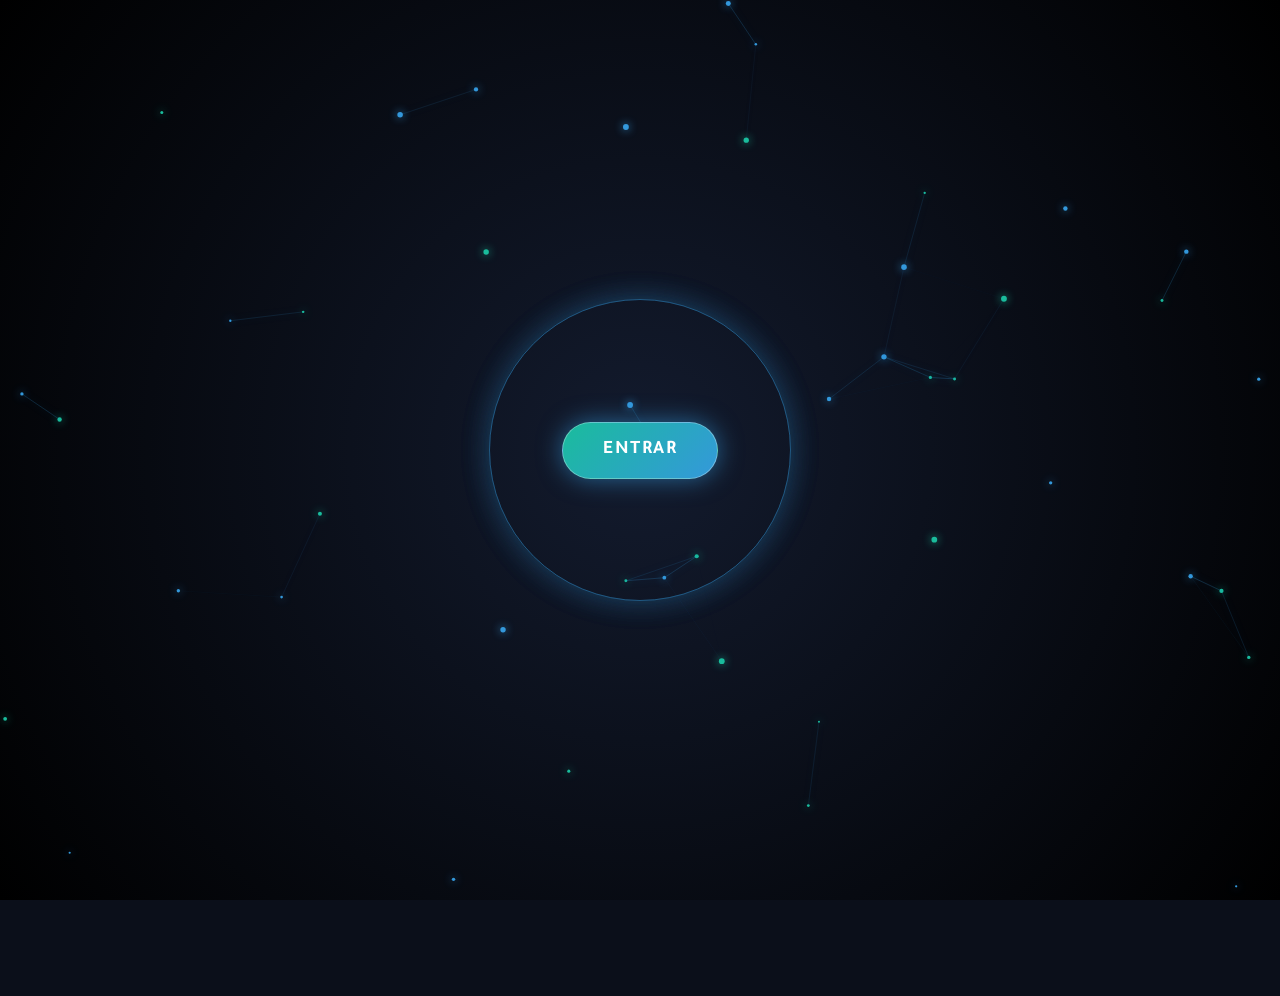
==== BlueAzulito.html @ 7e658bba "Create BlueAzulito.html" ====
<!DOCTYPE html>
<html lang="es">
<head>
<meta charset="UTF-8" />
<meta name="viewport" content="width=device-width, initial-scale=1.0" />
<title>BLue azulito</title>
<link href="https://fonts.googleapis.com/css2?family=Tajawal:wght@400;700&display=swap" rel="stylesheet">
<link rel="stylesheet" href="https://cdnjs.cloudflare.com/ajax/libs/font-awesome/6.4.0/css/all.min.css"/>

<style>
:root {
  --pure-white: #ffffff;
  --white-glow: rgba(255, 255, 255, 0.6);
}

body {
  background: #0b0f1a;
  color: #fff;
  font-family: 'Tajawal', sans-serif;
  display: flex;
  justify-content: center;
  flex-direction: column;
  align-items: center;
  min-height: 100vh;
  padding: 40px;
  direction: ltr; 
  overflow-x: hidden;
  position: relative;
  cursor: default;
}

/* --- CANVAS PARA LOS RAYOS DEL CURSOR (FINOS Y DINÁMICOS) --- */
#cursor-lightning-canvas {
  position: fixed;
  inset: 0;
  z-index: 9999;
  pointer-events: none;
  mix-blend-mode: screen;
}

/* --- FONDO SÚPER VISIBLE: CUADRÍCULA LÁSER Y RAYOS LUMINOSOS --- */
.main-bg-effects {
  position: fixed;
  inset: 0;
  z-index: -1;
  pointer-events: none;
  background: radial-gradient(circle at center, #0f172a 0%, #070a12 100%);
  overflow: hidden;
}

/* Rejilla futurista con perspectiva animada */
.laser-grid {
  position: absolute;
  width: 200%;
  height: 200%;
  top: -50%;
  left: -50%;
  background-image: 
    linear-gradient(to right, rgba(52, 152, 219, 0.15) 1px, transparent 1px),
    linear-gradient(to bottom, rgba(26, 188, 156, 0.15) 1px, transparent 1px);
  background-size: 60px 60px;
  transform: perspective(500px) rotateX(60deg);
  animation: gridMove 15s linear infinite;
}

@keyframes gridMove {
  0% {
    background-position: 0 0;
  }
  100% {
    background-position: 0 60px;
  }
}

/* Rayos de luz deslizantes muy visibles */
.light-beam {
  position: absolute;
  width: 100%;
  height: 4px;
  background: linear-gradient(90deg, transparent, #3498db, #1abc9c, transparent);
  box-shadow: 0 0 20px #3498db, 0 0 40px #1abc9c;
  opacity: 0.7;
  animation: beamSlide 6s ease-in-out infinite;
}

.beam-1 {
  top: 20%;
  animation-delay: 0s;
}

.beam-2 {
  top: 75%;
  animation-delay: 3s;
  background: linear-gradient(90deg, transparent, #1abc9c, #3498db, transparent);
}

@keyframes beamSlide {
  0% {
    transform: translateX(-100%);
    opacity: 0;
  }
  50% {
    opacity: 0.9;
  }
  100% {
    transform: translateX(100%);
    opacity: 0;
  }
}

/* Pantalla de Inicio / Overlay con partículas y efecto de pulso radial */
#start-screen {
  position: fixed;
  inset: 0;
  background: radial-gradient(circle at center, #131b2e 0%, #000000 100%);
  z-index: 99999;
  display: flex;
  flex-direction: column;
  align-items: center;
  justify-content: center;
  transition: opacity 0.8s ease-in-out;
  overflow: hidden;
}

/* Efecto de ondas de luz expansivas de fondo */
.pulse-ring {
  position: absolute;
  width: 300px;
  height: 300px;
  border-radius: 50%;
  border: 1px solid rgba(52, 152, 219, 0.3);
  box-shadow: 0 0 30px rgba(52, 152, 219, 0.2);
  animation: pulseWave 4s infinite linear;
  pointer-events: none;
}

.pulse-ring:nth-child(2) {
  animation-delay: 2s;
}

@keyframes pulseWave {
  0% {
    transform: scale(0.2);
    opacity: 1;
  }
  100% {
    transform: scale(3.5);
    opacity: 0;
  }
}

#particles-canvas {
  position: absolute;
  top: 0;
  left: 0;
  width: 100%;
  height: 100%;
  pointer-events: none;
}

.enter-btn {
  position: relative;
  z-index: 10;
  background: linear-gradient(135deg, #1abc9c, #3498db);
  color: #fff;
  border: 1px solid rgba(255, 255, 255, 0.3);
  padding: 16px 40px;
  font-size: 19px;
  font-weight: bold;
  border-radius: 30px;
  cursor: pointer;
  box-shadow: 0 0 25px rgba(52, 152, 219, 0.6);
  transition: all 0.3s ease;
  font-family: 'Tajawal', sans-serif;
  letter-spacing: 1.5px;
}

.enter-btn:hover {
  transform: scale(1.08);
  box-shadow: 0 0 35px rgba(26, 188, 156, 0.9);
}

.wrapper {
  display: flex;
  gap: 30px;
  justify-content: center;
  align-items: flex-start; 
  flex-wrap: wrap;
}

.profile-column {
  display: flex;
  flex-direction: column;
  align-items: center;
}

.info-column {
  display: flex;
  flex-direction: column;
  justify-content: flex-start; 
}

.profile-pic {
  width: 220px;
  height: 220px;
  border-radius: 20px;
  overflow: hidden;
  border: 3px solid #3498db; 
  box-shadow: 0 0 25px #3498db80;
  transition: 0.4s;
}

.profile-pic img {
  width: 100%;
  height: 100%;
  object-fit: cover;
  transition: 0.4s;
}

.profile-pic:hover img {
  transform: scale(1.12);
}

.text-box {
  margin-top: 10px;
  text-align: center;
}

.name {
  font-size: 26px;
  font-weight: bold;
  background: linear-gradient(90deg, #1abc9c, #3498db, #1abc9c); 
  -webkit-background-clip: text;
  -webkit-text-fill-color: transparent;
  background-size: 200% 100%; 
  animation: gradient-slide 3s linear infinite;
  margin-bottom: 10px;
}

@keyframes gradient-slide {
  0% { background-position: 0% 0%; }
  100% { background-position: 200% 0%; }
}

.info-box {
  display: flex;
  flex-direction: column;
  gap: 15px;
  margin-top: 0; 
}

/* Cajas normales estándar (País, Signo, Estado) */
.info-row {
  background: linear-gradient(135deg, #ffffff10, #ffffff05);
  border: 1px solid #ffffff30;
  padding: 12px 15px;
  border-radius: 16px;
  width: 260px;
  backdrop-filter: blur(6px);
  transition: 0.3s;
  display: flex;
  justify-content: space-between;
  align-items: center;
  gap: 10px;
}

.info-row:hover {
  transform: translateX(6px);
  background: linear-gradient(135deg, #ffffff20, #ffffff10);
}

.info-row .q {
  font-weight: bold;
  color: #3498db; 
  font-size: 15px;
  display: flex;
  align-items: center;
  gap: 5px; 
}

.info-row .a {
  color: #fff;
  font-size: 14px;
  display: flex;
  align-items: center;
  gap: 6px;
}

/* =========================================
   ESTILO EXCLUSIVO PARA LA CAJA USER E ID
   ========================================= */
.info-row-special {
  background: linear-gradient(135deg, rgba(26, 188, 156, 0.2), rgba(52, 152, 219, 0.15));
  border: 1px solid rgba(26, 188, 156, 0.6);
  padding: 12px 15px;
  border-radius: 16px;
  width: 260px;
  backdrop-filter: blur(8px);
  transition: 0.3s;
  display: flex;
  justify-content: space-between;
  align-items: center;
  gap: 10px;
  box-shadow: 0 0 15px rgba(26, 188, 156, 0.25);
}

.info-row-special:hover {
  transform: translateX(6px);
  background: linear-gradient(135deg, rgba(26, 188, 156, 0.3), rgba(52, 152, 219, 0.25));
  border-color: rgba(26, 188, 156, 0.9);
  box-shadow: 0 0 25px rgba(26, 188, 156, 0.45);
}

.info-row-special .q {
  font-weight: bold;
  color: #1abc9c; 
  font-size: 15px;
  display: flex;
  align-items: center;
  gap: 5px; 
  text-shadow: 0 0 8px rgba(26, 188, 156, 0.5);
}

/* =========================================
   EFECTOS DE TEXTO PARA "Oyehaa" y "(0000000)."
   ========================================= */
.neon-effect {
  color: #fff;
  font-weight: bold;
  text-shadow: 0 0 5px #3498db, 0 0 10px #3498db, 0 0 20px #1abc9c;
  animation: neonPulse 2s infinite alternate;
}

@keyframes neonPulse {
  0% {
    text-shadow: 0 0 2px #3498db, 0 0 5px #3498db, 0 0 10px #1abc9c;
    opacity: 0.85;
  }
  100% {
    text-shadow: 0 0 8px #3498db, 0 0 15px #1abc9c, 0 0 25px #1abc9c;
    opacity: 1;
  }
}

.holo-effect {
  font-weight: bold;
  background: linear-gradient(135deg, #a29bfe, #74b9ff, #55efc4);
  -webkit-background-clip: text;
  -webkit-text-fill-color: transparent;
  background-size: 200% 200%;
  animation: holoShift 4s ease infinite;
}

@keyframes holoShift {
  0% {
    background-position: 0% 50%;
  }
  50% {
    background-position: 100% 50%;
  }
  100% {
    background-position: 0% 50%;
  }
}

/* Estilos del Reproductor de Música */
.audio-controls {
    display: flex; 
    align-items: center; 
    gap: 15px;
    background: rgba(255, 255, 255, 0.08);
    padding: 10px 18px; 
    border-radius: 30px;
    border: 1px solid rgba(255, 255, 255, 0.2);
    box-shadow: 0 0 20px rgba(255, 255, 255, 0.15);
    margin-top: 20px;
    width: fit-content;
    margin-left: auto;
    margin-right: auto;
}

.audio-controls i {
    cursor: pointer; 
    color: var(--pure-white); 
    font-size: 1.1rem; 
    text-shadow: 0 0 10px var(--white-glow);
    transition: 0.3s;
}

.audio-controls i:hover {
    text-shadow: 0 0 15px var(--pure-white);
    transform: scale(1.1);
}

input[type=range] { 
    -webkit-appearance: none; 
    width: 70px; 
    background: transparent; 
}
input[type=range]::-webkit-slider-runnable-track { 
    width: 100%; 
    height: 3px; 
    background: rgba(255, 255, 255, 0.3); 
    border-radius: 5px;
}
input[type=range]::-webkit-slider-thumb { 
    -webkit-appearance: none; 
    height: 11px; 
    width: 11px; 
    border-radius: 50%; 
    background: var(--pure-white); 
    cursor: pointer; 
    margin-top: -4px; 
    box-shadow: 0 0 10px var(--pure-white); 
}

.quote-box {
  background: rgba(52, 152, 219, 0.1); 
  border: 1px solid #3498db80;
  border-radius: 12px;
  padding: 15px 20px;
  width: 100%;
  max-width: 600px;
  margin-top: 30px;
  backdrop-filter: blur(6px);
  box-shadow: 0 0 15px #3498db80;
  text-align: center;
}

.quote-box p {
  margin: 5px 0;
  font-size: 16px;
  color: #ecf0f1;
  line-height: 1.5;
}

/* =========================================
            FIRMA DEL CREADOR
   ========================================= */
.firma-creador {
    position: fixed;
    bottom: 20px;
    left: 50%;
    transform: translateX(-50%);
    font-family: 'Segoe UI', Tahoma, Geneva, Verdana, sans-serif;
    font-size: 13px;
    letter-spacing: 2px;
    z-index: 50; 
    pointer-events: none; 
    animation: colorFirma 4s infinite alternate ease-in-out;
}

@keyframes colorFirma {
    0% { color: #555555; opacity: 0.3; text-shadow: 0 0 2px rgba(85,85,85,0.2); } 
    50% { color: #e0e0e0; opacity: 0.7; text-shadow: 0 0 8px rgba(224,224,224,0.6); } 
    100% { color: #999999; opacity: 0.4; text-shadow: 0 0 4px rgba(153,153,153,0.3); } 
}

@media (max-width: 600px) {
  .wrapper {
    flex-direction: column; 
    align-items: center;
    gap: 20px;
  }

  .info-box, .profile-pic {
    width: 90%; 
    max-width: 300px;
  }
}

::-webkit-scrollbar {
  width: 12px;  
}

::-webkit-scrollbar-track {
  background: #0b0f1a;  
  border-radius: 6px;
}

::-webkit-scrollbar-thumb {
  background: linear-gradient(180deg, #1abc9c, #3498db); 
  border-radius: 6px;
  border: 3px solid #0b0f1a;  
}

::-webkit-scrollbar-thumb:hover {
  background: linear-gradient(180deg, #3498db, #1abc9c);
}

* {
  scrollbar-width: thin;
  scrollbar-color: #3498db #0b0f1a;
}
</style>
</head>

<body>

<!-- Canvas para los Rayos de Energía Finos del Cursor -->
<canvas id="cursor-lightning-canvas"></canvas>

<!-- Fondo Principal con Cuadrícula Láser y Rayos Luminosos -->
<div class="main-bg-effects">
  <div class="laser-grid"></div>
  <div class="light-beam beam-1"></div>
  <div class="light-beam beam-2"></div>
</div>

<!-- Pantalla de Inicio / Overlay con Partículas y Ondas de Luz -->
<div id="start-screen">
    <div class="pulse-ring"></div>
    <div class="pulse-ring"></div>
    <canvas id="particles-canvas"></canvas>
    <button class="enter-btn" onclick="enterSite()">ENTRAR</button>
</div>

<div class="wrapper">

  <div class="profile-column">
    <div class="profile-pic">
      <img src="https://gifsec.com/wp-content/uploads/2022/11/dark-anime-gif-16.gif" alt="perfil">
    </div>

    <div class="text-box">
      <div class="name">Oyeaah</div>
    </div>
  </div>

  <div class="info-column">
    <div class="info-box">

      <!-- Caja User e ID con estilo especial -->
      <div class="info-row-special">
        <div class="a neon-effect">Oyehaa</div>
        <div class="a holo-effect">(0000000).</div>
      </div>

      <div class="info-row">
        <div class="q"><i class="fas fa-map-marker-alt"></i> País:</div>
        <div class="a">
          Mexico
          <img src="https://xat.com/images/smw/flag/mx.png" alt="MX" class="h-3.5 rounded-sm inline-block" style="height: 14px;">
        </div>
      </div>

      <div class="info-row">
        <div class="q"><i class="fas fa-fire"></i> Signo:</div>
        <div class="a">Aries ♈</div>
      </div>

      <!--- Seccion Estado Fijo/Manual -->
      <div class="info-row">
        <div class="q"><i class="fas fa-signal"></i> Estado:</div>
        <div class="a">
          <span id="status-indicator" class="w-2 h-2 rounded-full animate-pulse inline-block" style="width: 8px; height: 8px; background-color: #2ecc71; box-shadow: 0 0 8px #2ecc71;"></span>
          <span id="status-text">En Línea</span>
        </div>
      </div>

    </div>

    <!-- Reproductor de Música UI -->
    <div class="audio-controls">
        <i class="fas fa-play" id="playBtn" onclick="togglePlay()"></i>
        <i class="fas fa-volume-up" id="muteBtn" onclick="toggleMute()"></i>
        <input type="range" id="volumeSlider" min="0" max="1" step="0.1" value="0.5" oninput="changeVolume(this.value)">
    </div>

  </div>

</div>

<!-- Etiqueta de Audio -->
<audio id="bgMusic" loop>
    <source src="https://www.image2url.com/r2/default/audio/1784864943457-5ee0de5d-32e9-4ab5-ac15-277d4aab2315.mp3" type="audio/mpeg">
</audio>

<!-- Frases -->
<div class="quote-box">
  <p>Me encanta hablar contigo, aunque no tenga nada que decir.</p>
  <p>En tu ausencia nada cambió, pero sentí que lo había perdido todo.</p>
</div>

<!-- Firma del Creador (Abajo al Centro) -->
<div class="firma-creador">Desings: TemerX</div>

<script>
  // --- EFECTO DE RAYOS AZULES FINOS QUE SIGUEN EL CURSOR ---
  const cursorCanvas = document.getElementById('cursor-lightning-canvas');
  const cursorCtx = cursorCanvas.getContext('2d');

  function resizeCursorCanvas() {
      cursorCanvas.width = window.innerWidth;
      cursorCanvas.height = window.innerHeight;
  }
  window.addEventListener('resize', resizeCursorCanvas);
  resizeCursorCanvas();

  let mouse = { x: window.innerWidth / 2, y: window.innerHeight / 2 };
  let cursorTrail = [];
  const maxTrailLength = 20;

  window.addEventListener('mousemove', (e) => {
      mouse.x = e.clientX;
      mouse.y = e.clientY;
  });

  class TrailPoint {
      constructor(x, y) {
          this.x = x;
          this.y = y;
      }
  }

  function animateCursorLightning() {
      cursorCtx.clearRect(0, 0, cursorCanvas.width, cursorCanvas.height);

      if (cursorTrail.length === 0) {
          for (let i = 0; i < maxTrailLength; i++) {
              cursorTrail.push(new TrailPoint(mouse.x, mouse.y));
          }
      }

      cursorTrail.unshift(new TrailPoint(mouse.x, mouse.y));
      if (cursorTrail.length > maxTrailLength) {
          cursorTrail.pop();
      }

      if (cursorTrail.length > 2) {
          // Rayo sutil y delgado con doble capa (núcleo fino blanco/cian y brillo exterior)
          for (let strand = 0; strand < 2; strand++) {
              cursorCtx.beginPath();
              let startPt = cursorTrail[0];
              cursorCtx.moveTo(startPt.x, startPt.y);

              for (let i = 1; i < cursorTrail.length; i++) {
                  let pt = cursorTrail[i];
                  // Vibración eléctrica más sutil y ligera
                  let jitterX = pt.x + (Math.random() - 0.5) * 6;
                  let jitterY = pt.y + (Math.random() - 0.5) * 6;
                  cursorCtx.lineTo(jitterX, jitterY);
              }

              // Estilo de rayo fino y eléctrico
              cursorCtx.strokeStyle = strand === 0 ? '#ffffff' : '#00d2ff';
              cursorCtx.lineWidth = strand === 0 ? 1 : 2.5;
              cursorCtx.shadowBlur = 10;
              cursorCtx.shadowColor = '#3498db';
              cursorCtx.lineCap = 'round';
              cursorCtx.lineJoin = 'round';
              cursorCtx.stroke();
          }
      }

      requestAnimationFrame(animateCursorLightning);
  }
  animateCursorLightning();


  // --- ANIMACIÓN DE PARTÍCULAS AZULES Y CONEXIONES EN CANVAS ---
  const canvas = document.getElementById('particles-canvas');
  const ctx = canvas.getContext('2d');
  
  function resizeCanvas() {
      canvas.width = window.innerWidth;
      canvas.height = window.innerHeight;
  }
  window.addEventListener('resize', resizeCanvas);
  resizeCanvas();

  const particlesArray = [];
  const numberOfParticles = 45;

  class Particle {
      constructor() {
          this.x = Math.random() * canvas.width;
          this.y = Math.random() * canvas.height;
          this.size = Math.random() * 2 + 1;
          this.speedX = (Math.random() - 0.5) * 1;
          this.speedY = (Math.random() - 0.5) * 1;
          this.color = Math.random() > 0.5 ? '#3498db' : '#1abc9c';
      }
      update() {
          this.x += this.speedX;
          this.y += this.speedY;
          if (this.x > canvas.width) this.x = 0;
          else if (this.x < 0) this.x = canvas.width;
          if (this.y > canvas.height) this.y = 0;
          else if (this.y < 0) this.y = canvas.height;
      }
      draw() {
          ctx.fillStyle = this.color;
          ctx.shadowBlur = 8;
          ctx.shadowColor = this.color;
          ctx.beginPath();
          ctx.arc(this.x, this.y, this.size, 0, Math.PI * 2);
          ctx.closePath();
          ctx.fill();
      }
  }

  for (let i = 0; i < numberOfParticles; i++) {
      particlesArray.push(new Particle());
  }

  // Líneas de conexión dinámicas entre partículas cercanas
  function connectParticles() {
      for (let a = 0; a < particlesArray.length; a++) {
          for (let b = a + 1; b < particlesArray.length; b++) {
              let distance = ((particlesArray[a].x - particlesArray[b].x) * (particlesArray[a].x - particlesArray[b].x)) +
                             ((particlesArray[a].y - particlesArray[b].y) * (particlesArray[a].y - particlesArray[b].y));
              if (distance < 12000) {
                  let opacity = 1 - (distance / 12000);
                  ctx.strokeStyle = `rgba(52, 152, 219, ${opacity * 0.25})`;
                  ctx.lineWidth = 1;
                  ctx.beginPath();
                  ctx.moveTo(particlesArray[a].x, particlesArray[a].y);
                  ctx.lineTo(particlesArray[b].x, particlesArray[b].y);
                  ctx.stroke();
              }
          }
      }
  }

  function animateParticles() {
      ctx.clearRect(0, 0, canvas.width, canvas.height);
      for (let i = 0; i < particlesArray.length; i++) {
          particlesArray[i].update();
          particlesArray[i].draw();
      }
      connectParticles();
      requestAnimationFrame(animateParticles);
  }
  animateParticles();

  // --- FUNCIÓN DE ENTRADA (Oculta overlay y activa reproductor) ---
  function enterSite() {
      const startScreen = document.getElementById('start-screen');
      startScreen.style.opacity = '0';
      setTimeout(() => {
          startScreen.style.display = 'none';
          document.body.style.overflow = 'auto';
      }, 800);
      
      if (music.paused) {
          music.play().then(() => {
              playBtn.className = "fas fa-pause";
          }).catch(e => console.log("Error al reproducir audio:", e));
      }
  }

  // --- REPRODUCTOR DE MÚSICA SCRIPT ---
  const music = document.getElementById('bgMusic');
  const muteBtn = document.getElementById('muteBtn');
  const playBtn = document.getElementById('playBtn');

  music.volume = 0.5;

  function togglePlay() {
      if (music.paused) {
          music.play();
          playBtn.className = "fas fa-pause";
      } else {
          music.pause();
          playBtn.className = "fas fa-play";
      }
  }

  function toggleMute() {
      if (music.muted) { 
          music.muted = false; 
          muteBtn.className = "fas fa-volume-up"; 
      } else { 
          music.muted = true; 
          muteBtn.className = "fas fa-volume-mute"; 
      }
  }

  function changeVolume(val) {
      music.volume = val;
      muteBtn.className = val == 0 ? "fas fa-volume-mute" : "fas fa-volume-up";
      if(val > 0) music.muted = false;
  }
</script>

</body>
</html>
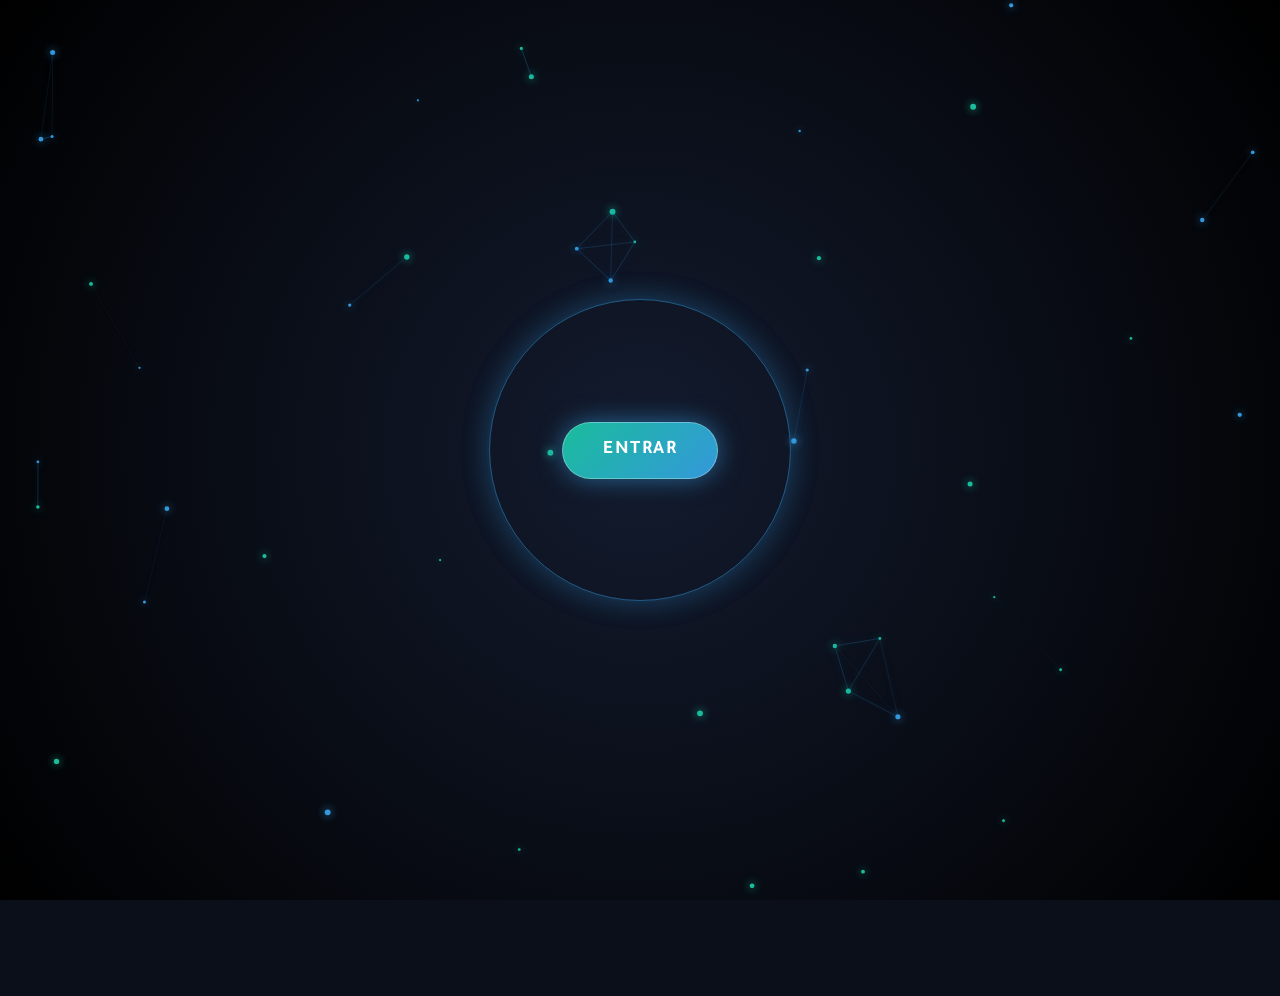
==== commit d104153d: "Update BlueAzulito.html" ====
--- a/BlueAzulito.html
+++ b/BlueAzulito.html
@@ -553,8 +553,8 @@
       <div class="info-row">
         <div class="q"><i class="fas fa-signal"></i> Estado:</div>
         <div class="a">
-          <span id="status-indicator" class="w-2 h-2 rounded-full animate-pulse inline-block" style="width: 8px; height: 8px; background-color: #2ecc71; box-shadow: 0 0 8px #2ecc71;"></span>
-          <span id="status-text">En Línea</span>
+          <span id="status-indicator" style="width: 8px; height: 8px; background-color: #2ecc71; border-radius: 50%; display: inline-block;"></span>
+          <span id="status-text">Verificando...</span>
         </div>
       </div>
 
@@ -583,7 +583,7 @@
 </div>
 
 <!-- Firma del Creador (Abajo al Centro) -->
-<div class="firma-creador">Desings: TemerX</div>
+ <div class="firma-creador">Desings:  ☬ TemerX™</div>
 
 <script>
   // --- EFECTO DE RAYOS AZULES FINOS QUE SIGUEN EL CURSOR ---
@@ -628,7 +628,6 @@
       }
 
       if (cursorTrail.length > 2) {
-          // Rayo sutil y delgado con doble capa (núcleo fino blanco/cian y brillo exterior)
           for (let strand = 0; strand < 2; strand++) {
               cursorCtx.beginPath();
               let startPt = cursorTrail[0];
@@ -636,13 +635,11 @@
 
               for (let i = 1; i < cursorTrail.length; i++) {
                   let pt = cursorTrail[i];
-                  // Vibración eléctrica más sutil y ligera
                   let jitterX = pt.x + (Math.random() - 0.5) * 6;
                   let jitterY = pt.y + (Math.random() - 0.5) * 6;
                   cursorCtx.lineTo(jitterX, jitterY);
               }
 
-              // Estilo de rayo fino y eléctrico
               cursorCtx.strokeStyle = strand === 0 ? '#ffffff' : '#00d2ff';
               cursorCtx.lineWidth = strand === 0 ? 1 : 2.5;
               cursorCtx.shadowBlur = 10;
@@ -704,12 +701,11 @@
       particlesArray.push(new Particle());
   }
 
-  // Líneas de conexión dinámicas entre partículas cercanas
   function connectParticles() {
       for (let a = 0; a < particlesArray.length; a++) {
           for (let b = a + 1; b < particlesArray.length; b++) {
               let distance = ((particlesArray[a].x - particlesArray[b].x) * (particlesArray[a].x - particlesArray[b].x)) +
-                             ((particlesArray[a].y - particlesArray[b].y) * (particlesArray[a].y - particlesArray[b].y));
+                           ((particlesArray[a].y - particlesArray[b].y) * (particlesArray[a].y - particlesArray[b].y));
               if (distance < 12000) {
                   let opacity = 1 - (distance / 12000);
                   ctx.strokeStyle = `rgba(52, 152, 219, ${opacity * 0.25})`;
@@ -733,6 +729,55 @@
       requestAnimationFrame(animateParticles);
   }
   animateParticles();
+
+  // --- FETCH ONLINE STATUS ---
+  async function fetchOnlineStatus() {
+      try {
+          const response = await fetch('https://illuxat.com/api/online/RaphaeLDRZM');
+          const text = await response.text();
+          const statusText = document.getElementById('status-text');
+          const statusIndicator = document.getElementById('status-indicator');
+          
+          let isOnline = false;
+          
+          try {
+              const data = JSON.parse(text);
+              if (data && data.data && data.data.status === "Online") {
+                  isOnline = true;
+              } else if (data && data.status === "Online") {
+                  isOnline = true;
+              } else if (data === "Online") {
+                  isOnline = true;
+              }
+          } catch (e) {
+              const cleanText = text.replace(/[^a-zA-Z0-9]/g, '').toLowerCase();
+              if (cleanText === "online" || cleanText === "1" || cleanText === "true") {
+                  isOnline = true;
+              }
+          }
+          
+          if (isOnline) {
+              statusText.innerText = "EN LÍNEA";
+              statusIndicator.style.backgroundColor = "#2ecc71";
+              statusIndicator.style.boxShadow = "0 0 8px #2ecc71";
+          } else {
+              statusText.innerText = "AUSENTE";
+              statusIndicator.style.backgroundColor = "#e67e22";
+              statusIndicator.style.boxShadow = "0 0 8px #e67e22";
+          }
+      } catch (error) {
+          console.error("Error fetching online status:", error);
+          const statusText = document.getElementById('status-text');
+          const statusIndicator = document.getElementById('status-indicator');
+          statusText.innerText = "DESCONECTADO";
+          statusIndicator.style.backgroundColor = "#e74c3c";
+          statusIndicator.style.boxShadow = "0 0 8px #e74c3c";
+      }
+  }
+  
+  // Ejecutar inmediatamente al cargar y actualizar cada 30 segundos
+  fetchOnlineStatus();
+  setInterval(fetchOnlineStatus, 30000);
 
   // --- FUNCIÓN DE ENTRADA (Oculta overlay y activa reproductor) ---
   function enterSite() {
